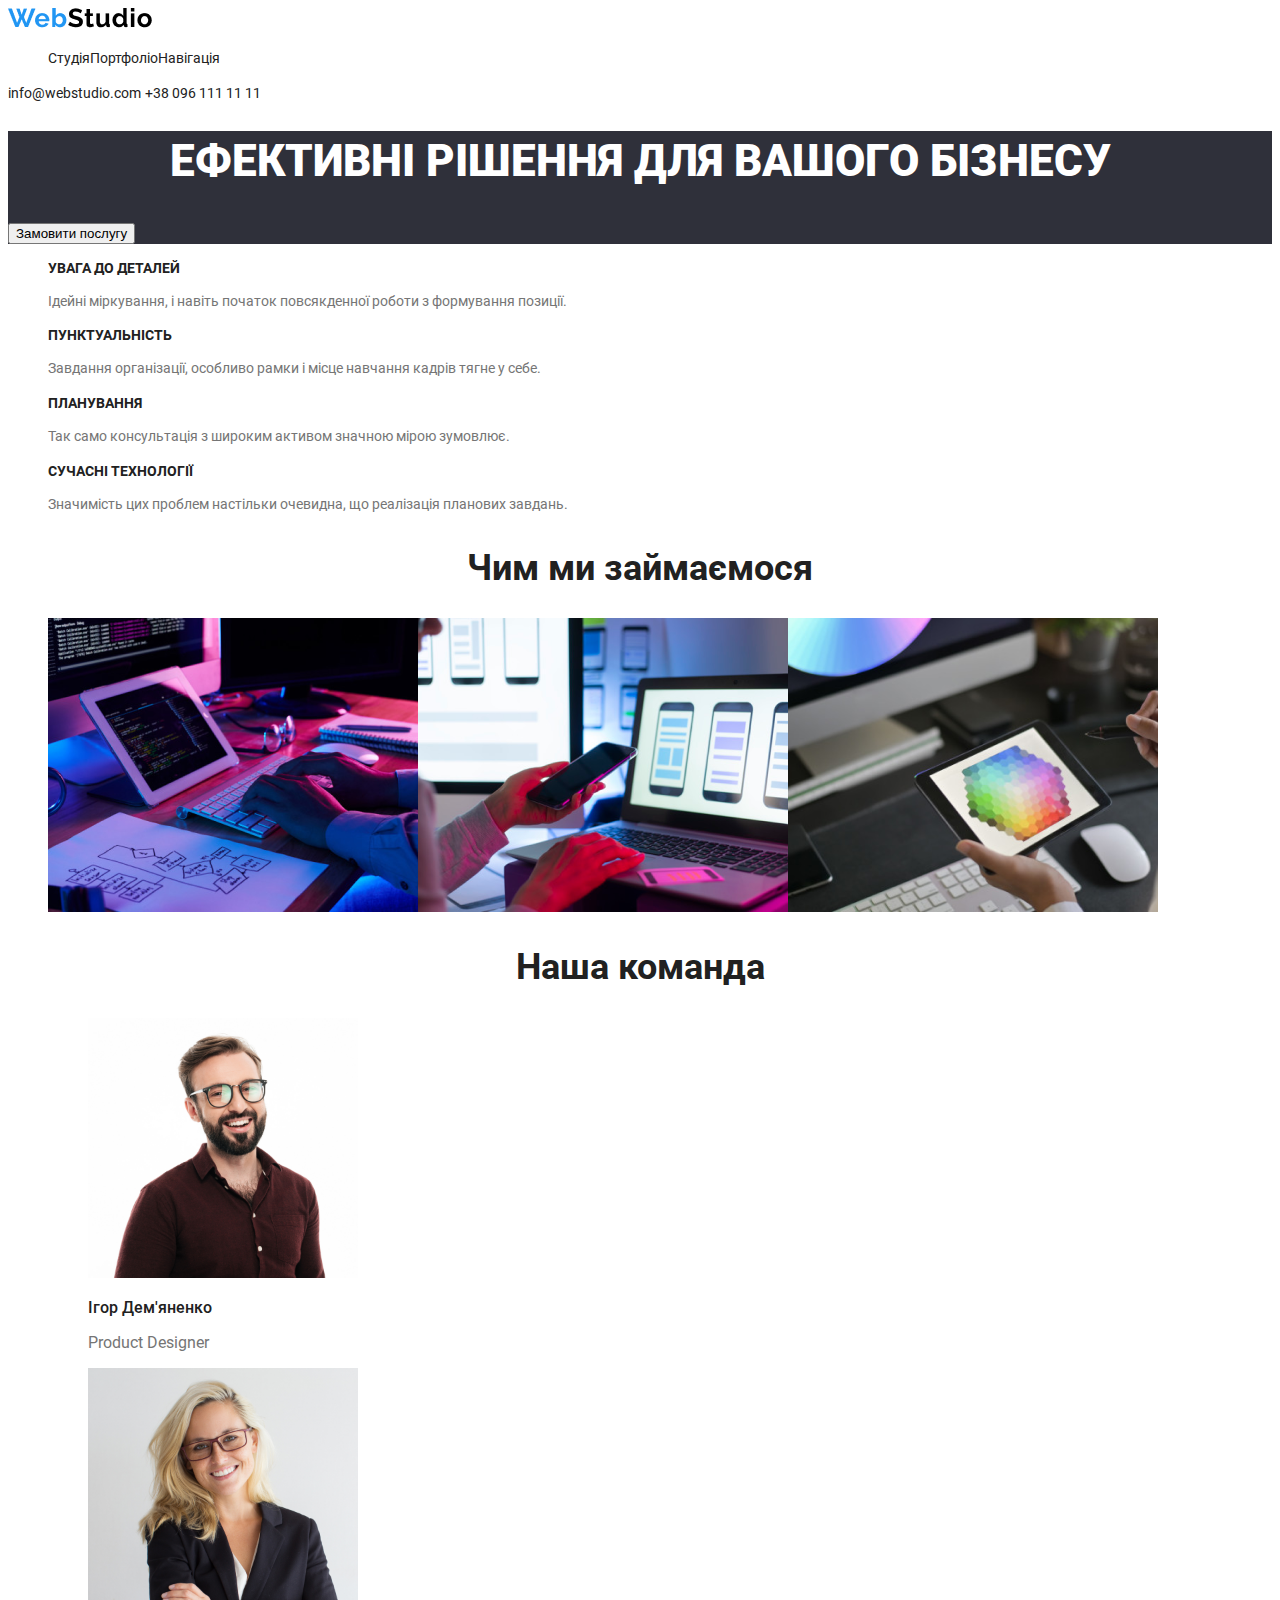
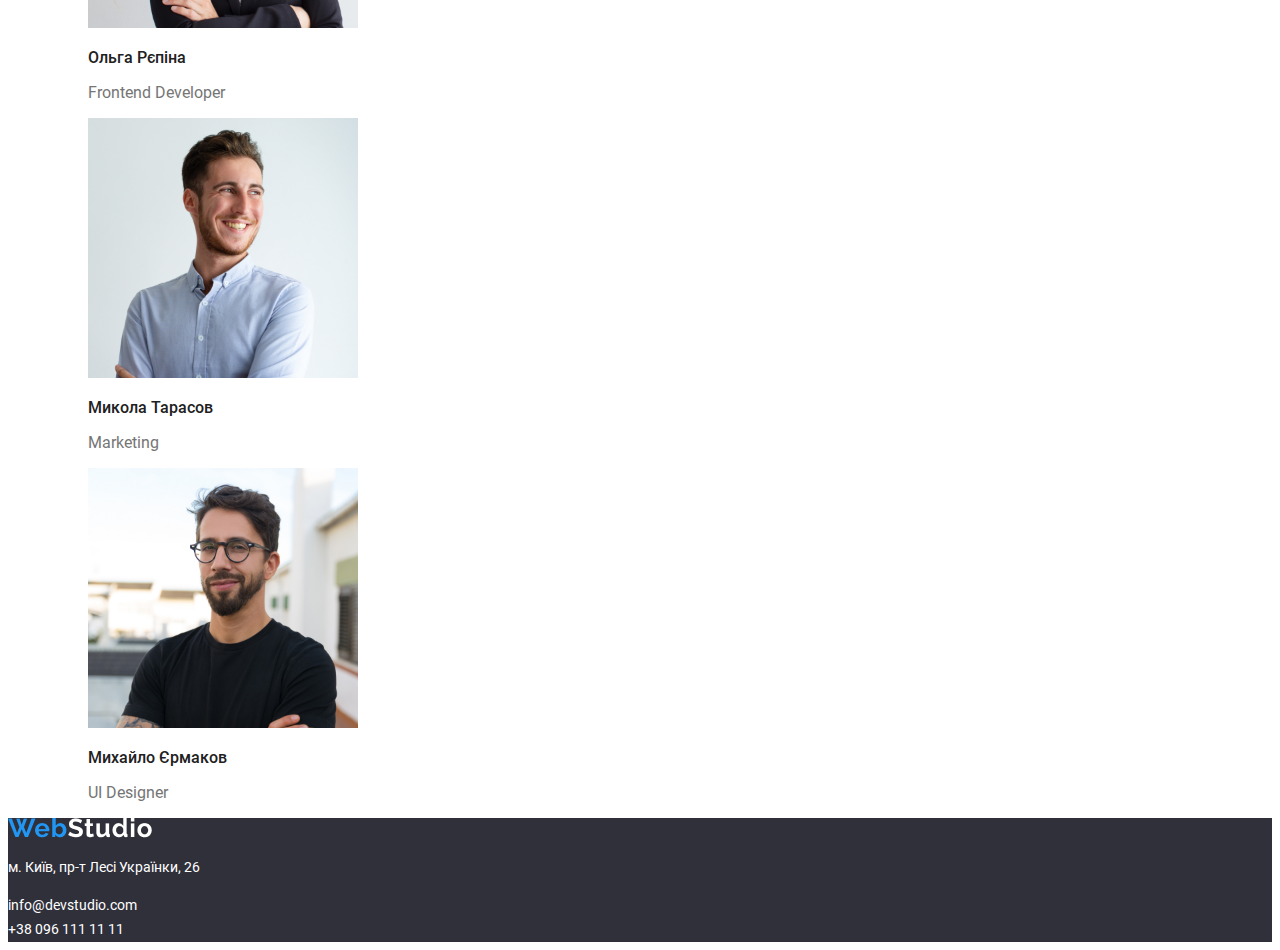
==== index.html @ 643fa37a "added normalize.css for cross-browser style support" ====
<!DOCTYPE html>
<html lang="en">
<head>
    <meta charset="UTF-8">
    <meta name="viewport" content="width=device-width, initial-scale=1.0">
    <title>Document</title>
    <link rel="stylesheet" href="https://necolas.github.io/normalize.css/8.0.1/normalize.css">
    <link rel="stylesheet" href="CSS/style.css">
</head>
<body>
    <header class="header">
        <a class="logo" href="#"><img src="img/WebStudioBlk.png" alt="WebStudio logo"></a>
        <nav class="nav">
            <ul class="nav-list">
                <li class="nav-list-item"><a class="nav-link" href="index.html">Студія</a></li>
                <li class="nav-list-item"><a class="nav-link" href="portfolio.html">Портфоліо</a></li>
                <li class="nav-list-item"><a class="nav-link" href="#">Навігація</a></li>
            </ul>
        </nav>
        <address class="address">            
            <a class="address-email" href="mailto:info@webstudio.com">info@webstudio.com</a>
            <a class="address-phone" href="tel:+380961111111">+38 096 111 11 11</a>
        </address>
    </header>
    <main class="main"> 
        <section class="main-section">
            <h1 class="main-text">Ефективні рішення для вашого бізнесу</h1>
            <button type="button" class="main-button">Замовити послугу</button>
        </section>
        <section class="features-section">
            <ul class="features-list">
                <li class="features-list-item">
                    <h3 class="features-title">Увага до деталей</h3>
                    <p class="features-subtitle">Ідейні міркування, і навіть початок повсякденної роботи з формування позиції.</p>
                </li>
                <li class="features-list-item">
                    <h3 class="features-title">Пунктуальність</h3>
                    <p class="features-subtitle">Завдання організації, особливо рамки і місце навчання кадрів тягне у себе.</p>
                </li>
                <li class="features-list-item">
                    <h3 class="features-title">Планування</h3>
                    <p class="features-subtitle">Так само консультація з широким активом значною мірою зумовлює.</p>
                </li>
                <li class="features-list-item">
                    <h3 class="features-title">Сучасні технології</h3>
                    <p class="features-subtitle">Значимість цих проблем настільки очевидна, що реалізація планових завдань.</p>
                </li>
            </ul>
        </section>
        <section class="our-works-section">
            <h2 class="our-works-title">Чим ми займаємося</h2>
            <ul class="our-works-list">
                <li class="our-works-item"><img class="our-works-img" width="370" src="img/img(1).png" alt="Design "></li>
                <li class="our-works-item"><img class="our-works-img" width="370" src="img/img(2).png" alt="Adaptability"></li>
                <li class="our-works-item"><img class="our-works-img" width="370" src="img/img(3).png" alt="Colors"></li>
            </ul>
        </section>
        <section class="team-section">
            <h2 class="team-section-title">Наша команда</h2>
            <ul class="team-list">
                <li class="team-item">
                    <figure class="team-wrap">
                        <img class="team-img" width="270" src="img/Igor.jpg" alt="Ігор Дем'яненко, Product Designer">
                        <figcaption class="team-text">
                            <h3 class="team-member-title">Ігор Дем'яненко</h3>
                            <p class="team-member-subtitle">Product Designer</p>
                        </figcaption>
                    </figure>         
                </li>
                <li class="team-item">
                    <figure class="team-wrap">
                        <img class="team-img" width="270" src="img/Olga.jpg" alt="Ольга Рєпіна, Frontend Developer">
                        <figcaption class="team-text">
                            <h3 class="team-member-title">Ольга Рєпіна</h3>
                            <p class="team-member-subtitle">Frontend Developer</p>
                        </figcaption>                    
                    </figure>
                    
                </li>
                <li class="team-item">
                    <figure class="team-wrap">
                        <img class="team-img" width="270" src="img/Mykola.jpg" alt="Микола Тарасов, Marketing">                    
                        <figcaption class="team-text">
                            <h3 class="team-member-title">Микола Тарасов</h3>
                            <p class="team-member-subtitle">Marketing</p>
                        </figcaption>
                    </figure>
                </li>
                <li class="team-item">
                    <figure class="team-wrap">
                        <img class="team-img" width="270" src="img/Mykhailo.jpg" alt="Михайло Єрмаков, UI Designer">
                        <figcaption class="team-text">
                            <h3 class="team-member-title">Михайло Єрмаков</h3>
                            <p class="team-member-subtitle">UI Designer</p>
                        </figcaption>
                    </figure>                                       
                </li>
            </ul>
        </section>
    </main>
    <footer class="footer">
        <a class="logo" href="#"><img src="img/WebStudio.png" alt="WebStudio logo"></a>
        <address class="footer-address">            
            <p class="footer-text">м. Київ, пр-т Лесі Українки, 26</p>
            <a class="footer-email" href="mailto:info@devstudio.com">info@devstudio.com</a><br>
            <a class="footer-phone" href="tel:+380961111111">+38 096 111 11 11</a>
        </address>
    </footer>
</body>
</html>
---- CSS/style.css ----
:root{
    --purple: #2F303A;
    --white: #fff;
    --another-white: #F5F4FA;
    --sky: #2196F3;
    --black: #212121;
    --grey: #757575;
}
@font-face{
    font-family: "Roboto";
    font-weight: 400;
    src: url("../fonts/Roboto-Regular.ttf");
}
@font-face{
    font-family: "Roboto";
    font-weight: 500;
    src: url("../fonts/Roboto-Medium.ttf");
}
@font-face{
    font-family: "Roboto";
    font-weight: 700;
    src: url("../fonts/Roboto-Bold.ttf");
}
@font-face{
    font-family: "Roboto";
    font-weight: 900;
    src: url("../fonts/Roboto-Black.ttf");
}

body {
    font-family: "Roboto", sans-serif;
}
.main-text{
    color: white;
    font-size: 44px;
    font-weight: 900;
    line-height: 1.4;
    text-align: center;
    text-transform: uppercase;
}
.main-section{
    background-color: var(--purple);
}
.nav-list{
    list-style: none;
    display: flex;
}
.nav-link{
    font-size: 14px;
    font-weight: 400;
    color: var(--black);
    text-decoration: none;
}
.nav-link:hover{
    color: var(--sky);
}
.address-email{
    font-size: 14px;
    font-weight: 400;
    color: var(--black);
    text-decoration: none;
    font-style: normal;
}
.address-email:hover{
    color: var(--sky);
}
.address-phone{
    font-size: 14px;
    font-weight: 400;
    color: var(--black);
    text-decoration: none;
    font-style: normal;
}
.address-phone:hover{
    color: var(--sky);
}
.features-list{
    list-style: none;
}
.features-title{
    font-size: 14px;
    font-weight: 700;
    color: var(--black);
    text-transform: uppercase;
}
.features-subtitle{
    font-size: 14px;
    font-weight: 400;
    line-height: 1.7;
    color: var(--grey);
}
.our-works-title{
    font-size: 36px;
    font-weight: 700;
    text-align: center;
    color: var(--black)
}
.our-works-list{
    list-style: none;
    display: flex;
}
.team-section-title{
    font-size: 36px;
    font-weight: 700;
    text-align: center;
    color: var(--black)
}
.team-item{
    list-style: none;
}
.team-member-title{
    font-size: 16px;
    font-weight: 500;
    color: var(--black);
}
.team-member-subtitle{
    font-size: 16px;
    font-weight: 400;
    color: var(--grey);
}
.footer{
    background-color: var(--purple);
}
.footer-address{
    font-size: 14px;
    font-weight: 400;
    font-style: normal;
    letter-spacing: 3%;
    color: var(--white);
    line-height: 1.71;
}
.footer-text{
    color: var(--white);
}
.footer-email{
    text-decoration: none;
    color: var(--white);
}
.footer-phone{
    text-decoration: none;
    color: var(--white);
}
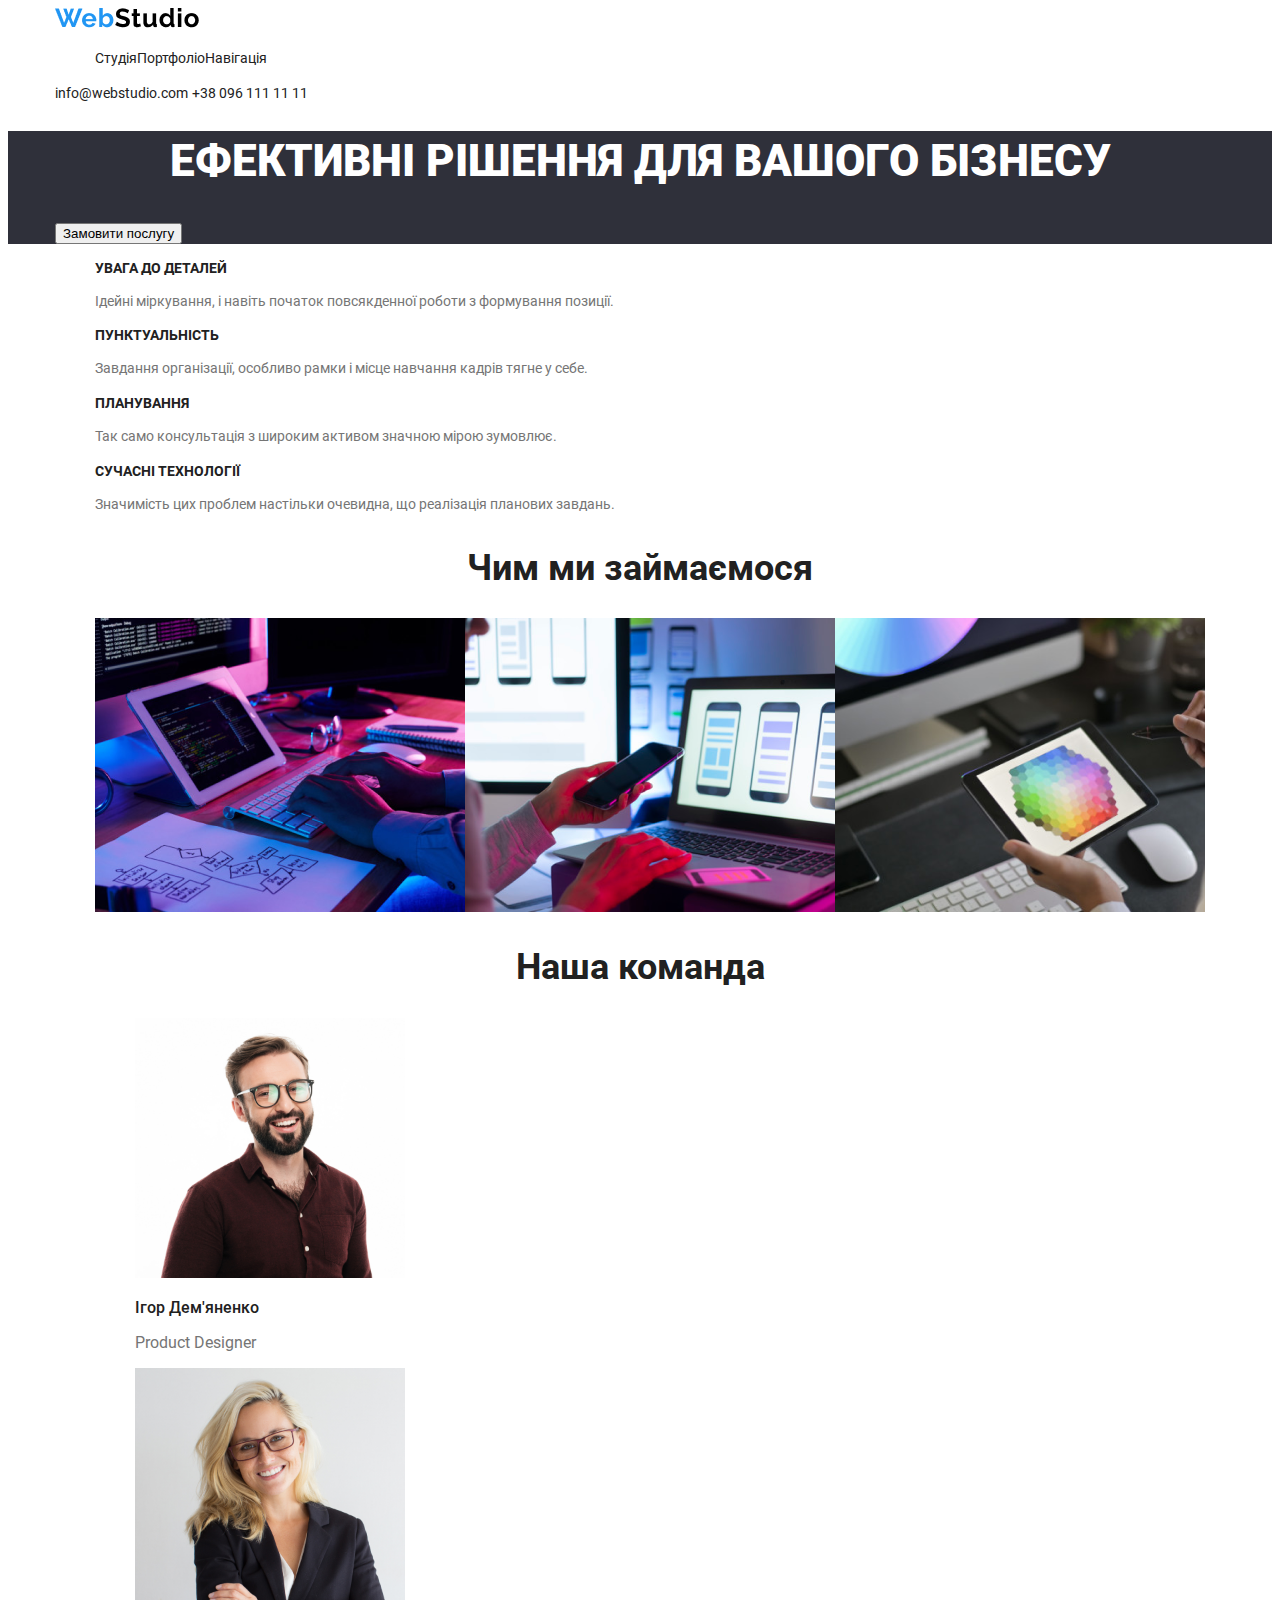
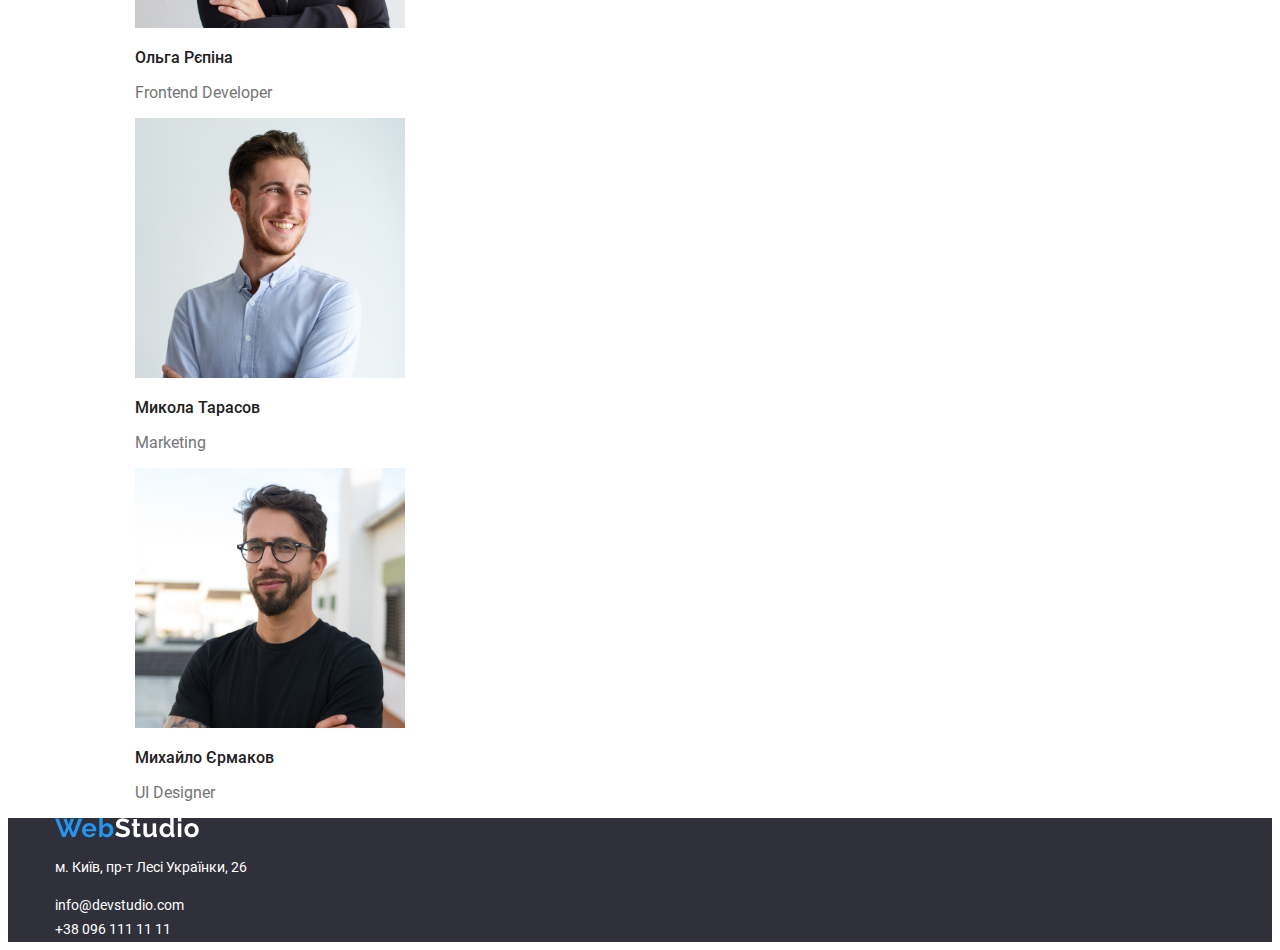
==== commit fb172ba8: "Implement container class" ====
--- a/index.html
+++ b/index.html
@@ -9,6 +9,7 @@
 </head>
 <body>
     <header class="header">
+        <div class="container">
         <a class="logo" href="#"><img src="img/WebStudioBlk.png" alt="WebStudio logo"></a>
         <nav class="nav">
             <ul class="nav-list">
@@ -21,13 +22,17 @@
             <a class="address-email" href="mailto:info@webstudio.com">info@webstudio.com</a>
             <a class="address-phone" href="tel:+380961111111">+38 096 111 11 11</a>
         </address>
+        </div>
     </header>
     <main class="main"> 
         <section class="main-section">
+            <div class="container">
             <h1 class="main-text">Ефективні рішення для вашого бізнесу</h1>
             <button type="button" class="main-button">Замовити послугу</button>
+            </div>
         </section>
         <section class="features-section">
+            <div class="container">
             <ul class="features-list">
                 <li class="features-list-item">
                     <h3 class="features-title">Увага до деталей</h3>
@@ -46,16 +51,20 @@
                     <p class="features-subtitle">Значимість цих проблем настільки очевидна, що реалізація планових завдань.</p>
                 </li>
             </ul>
+            </div>
         </section>
         <section class="our-works-section">
+            <div class="container">
             <h2 class="our-works-title">Чим ми займаємося</h2>
             <ul class="our-works-list">
                 <li class="our-works-item"><img class="our-works-img" width="370" src="img/img(1).png" alt="Design "></li>
                 <li class="our-works-item"><img class="our-works-img" width="370" src="img/img(2).png" alt="Adaptability"></li>
                 <li class="our-works-item"><img class="our-works-img" width="370" src="img/img(3).png" alt="Colors"></li>
             </ul>
+            </div>
         </section>
         <section class="team-section">
+            <div class="container">
             <h2 class="team-section-title">Наша команда</h2>
             <ul class="team-list">
                 <li class="team-item">
@@ -96,15 +105,18 @@
                     </figure>                                       
                 </li>
             </ul>
+            </div>
         </section>
     </main>
     <footer class="footer">
+        <div class="container">
         <a class="logo" href="#"><img src="img/WebStudio.png" alt="WebStudio logo"></a>
         <address class="footer-address">            
             <p class="footer-text">м. Київ, пр-т Лесі Українки, 26</p>
             <a class="footer-email" href="mailto:info@devstudio.com">info@devstudio.com</a><br>
             <a class="footer-phone" href="tel:+380961111111">+38 096 111 11 11</a>
         </address>
+        </div>
     </footer>
 </body>
 </html>--- a/CSS/style.css
+++ b/CSS/style.css
@@ -29,6 +29,11 @@
 
 body {
     font-family: "Roboto", sans-serif;
+}
+.container{
+    max-width: 1170px;
+    margin: 0 auto;
+    padding: 0 15px;
 }
 .main-text{
     color: white;
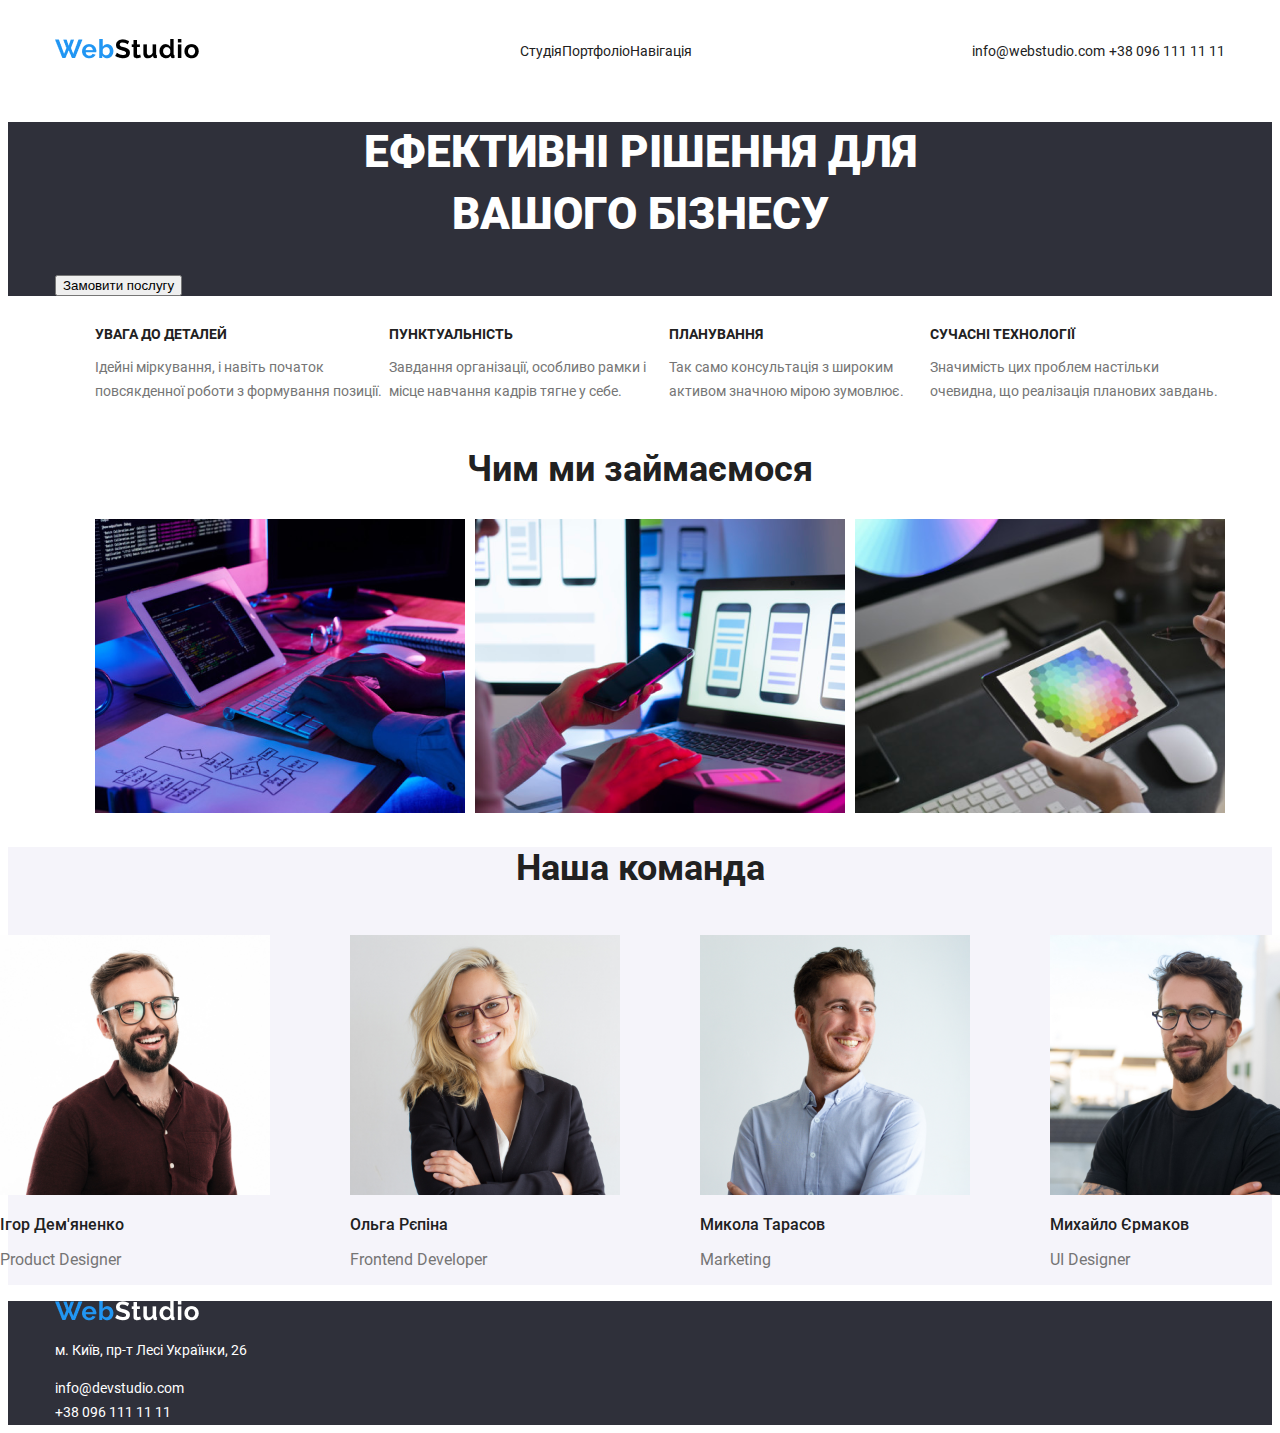
==== commit 27040181: "flexbox" ====
--- a/index.html
+++ b/index.html
@@ -9,7 +9,7 @@
 </head>
 <body>
     <header class="header">
-        <div class="container">
+        <div class="container header-wrap">
         <a class="logo" href="#"><img src="img/WebStudioBlk.png" alt="WebStudio logo"></a>
         <nav class="nav">
             <ul class="nav-list">
@@ -27,7 +27,7 @@
     <main class="main"> 
         <section class="main-section">
             <div class="container">
-            <h1 class="main-text">Ефективні рішення для вашого бізнесу</h1>
+            <h1 class="main-text">Ефективні рішення для <br> вашого бізнесу</h1>
             <button type="button" class="main-button">Замовити послугу</button>
             </div>
         </section>
--- a/CSS/style.css
+++ b/CSS/style.css
@@ -100,9 +100,8 @@
     text-align: center;
     color: var(--black)
 }
-.our-works-list{
-    list-style: none;
-    display: flex;
+.team-section{
+    background-color: var(--another-white);
 }
 .team-section-title{
     font-size: 36px;
@@ -144,4 +143,26 @@
 .footer-phone{
     text-decoration: none;
     color: var(--white);
+}
+
+/* Flexbox */
+.header-wrap{
+    display: flex;
+    align-items: center;
+    justify-content: space-between;
+}
+.header{
+    padding: 17px 0;
+}
+.features-list{
+    display: flex;
+}
+.our-works-list{
+    list-style: none;
+    display: flex;
+    justify-content: space-between;
+}
+.team-list{
+    display: flex;
+    justify-content: center;
 }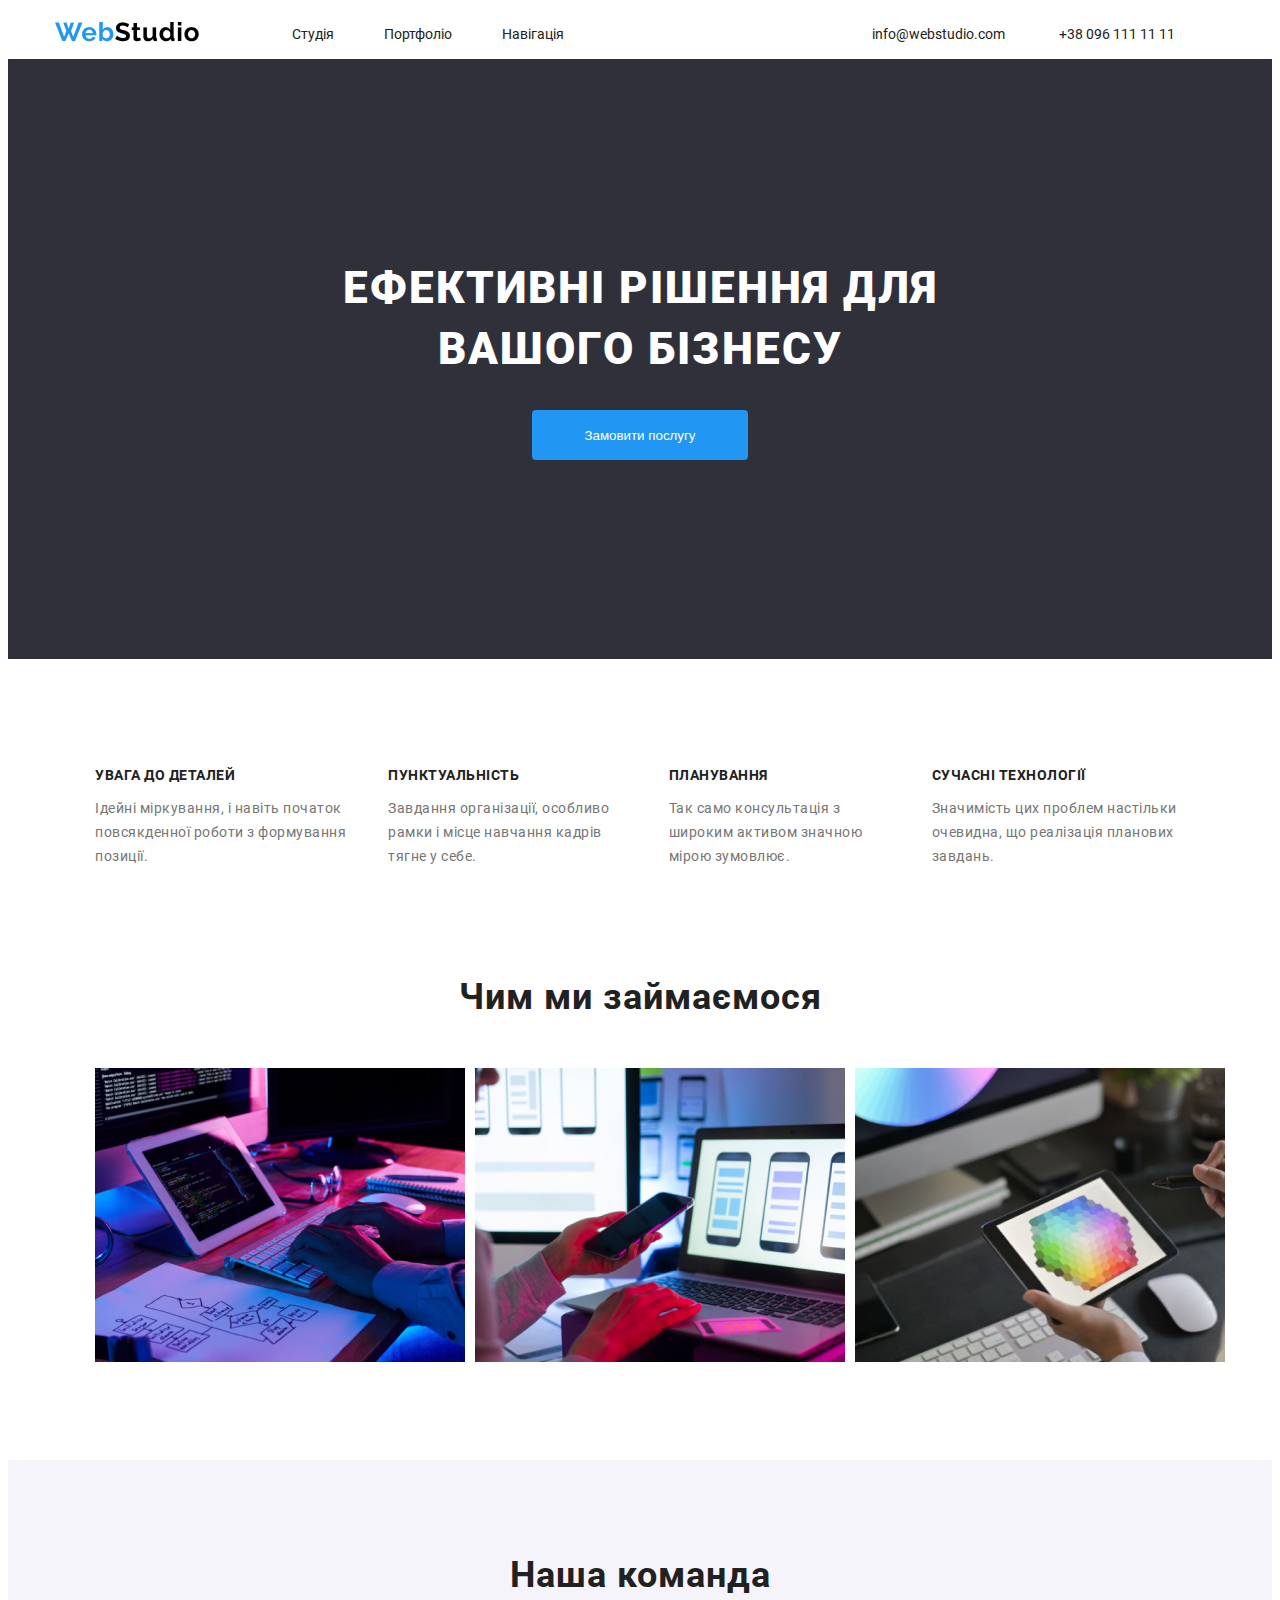
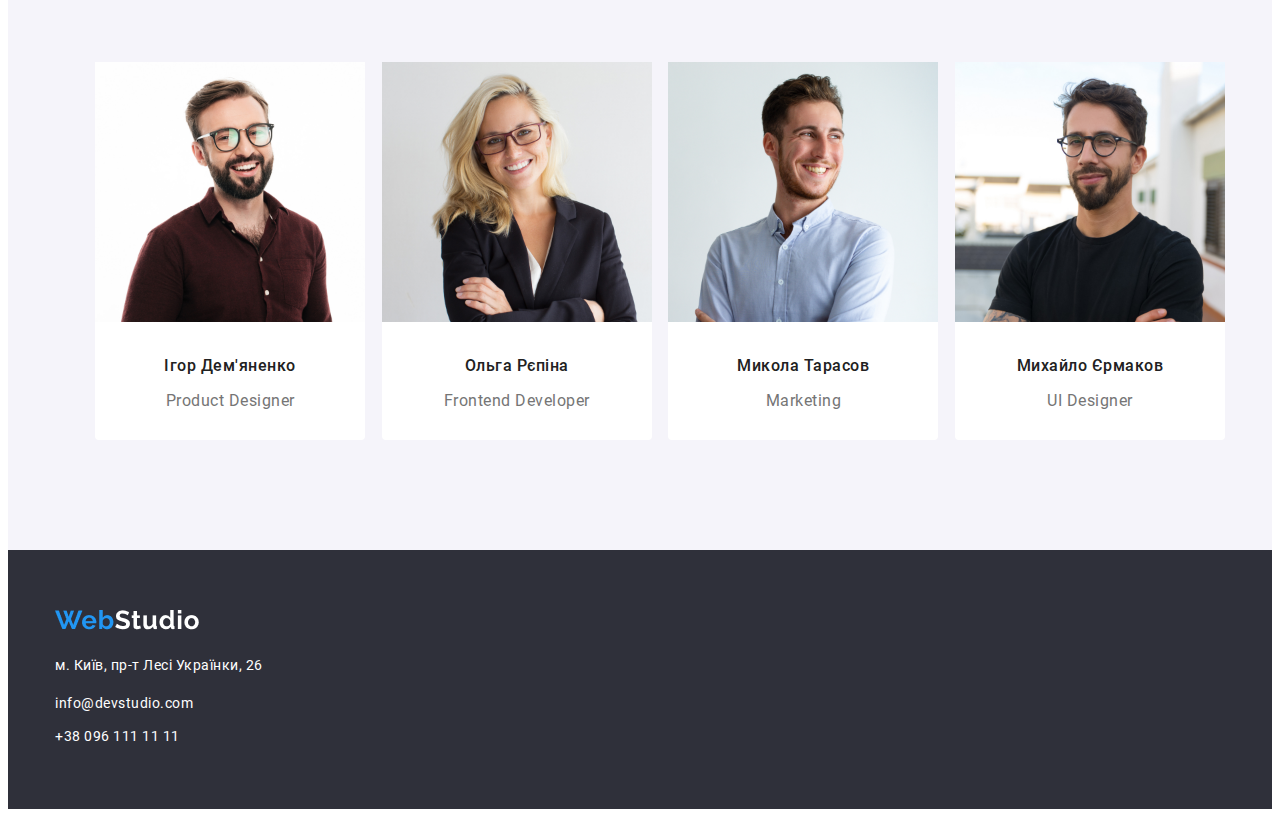
==== commit 7fdcab0c: "Finished the main page and portfolio" ====
--- a/index.html
+++ b/index.html
@@ -19,14 +19,14 @@
             </ul>
         </nav>
         <address class="address">            
-            <a class="address-email" href="mailto:info@webstudio.com">info@webstudio.com</a>
-            <a class="address-phone" href="tel:+380961111111">+38 096 111 11 11</a>
+            <a class="address-email adress-link" href="mailto:info@webstudio.com">info@webstudio.com</a>
+            <a class="address-phone adress-link" href="tel:+380961111111">+38 096 111 11 11</a>
         </address>
         </div>
     </header>
     <main class="main"> 
         <section class="main-section">
-            <div class="container">
+            <div class="container main-section-wrap">
             <h1 class="main-text">Ефективні рішення для <br> вашого бізнесу</h1>
             <button type="button" class="main-button">Замовити послугу</button>
             </div>
@@ -109,11 +109,11 @@
         </section>
     </main>
     <footer class="footer">
-        <div class="container">
-        <a class="logo" href="#"><img src="img/WebStudio.png" alt="WebStudio logo"></a>
+        <div class="container footer-wrap">
+        <a class="logo footer-logo" href="#"><img src="img/WebStudio.png" alt="WebStudio logo"></a>
         <address class="footer-address">            
             <p class="footer-text">м. Київ, пр-т Лесі Українки, 26</p>
-            <a class="footer-email" href="mailto:info@devstudio.com">info@devstudio.com</a><br>
+            <a class="footer-email" href="mailto:info@devstudio.com">info@devstudio.com</a>
             <a class="footer-phone" href="tel:+380961111111">+38 096 111 11 11</a>
         </address>
         </div>
--- a/CSS/style.css
+++ b/CSS/style.css
@@ -42,23 +42,50 @@
     line-height: 1.4;
     text-align: center;
     text-transform: uppercase;
+    margin-top: 0;
+    letter-spacing: 2px;
 }
 .main-section{
     background-color: var(--purple);
+    height: 600px;
+}
+.main-section-wrap{
+    height: 600px;
+    display: flex;
+    flex-direction: column;
+    justify-content: center;
+    align-items: center;
+}
+.main-button{
+    height: 50px;
+    width: 216px;
+    background-color: var(--sky);
+    color: white;
+    border-radius: 4px;
+    border: none;
 }
 .nav-list{
     list-style: none;
     display: flex;
+    padding-left: 93px;
+
 }
 .nav-link{
     font-size: 14px;
     font-weight: 400;
     color: var(--black);
     text-decoration: none;
+    margin-right: 50px;
 }
 .nav-link:hover{
     color: var(--sky);
 }
+.address{
+    margin-left: auto;
+}
+.adress-link{
+    margin-right: 50px;
+}
 .address-email{
     font-size: 14px;
     font-weight: 400;
@@ -79,35 +106,61 @@
 .address-phone:hover{
     color: var(--sky);
 }
+.features-section{
+    margin-top: 94px;
+    margin-bottom: 94px;
+}
 .features-list{
     list-style: none;
+    margin: 0px;
+}
+.features-list-item{
+    margin-right: 30px;
 }
 .features-title{
     font-size: 14px;
     font-weight: 700;
     color: var(--black);
     text-transform: uppercase;
+    letter-spacing: 0.5px;
 }
 .features-subtitle{
     font-size: 14px;
     font-weight: 400;
     line-height: 1.7;
     color: var(--grey);
+    letter-spacing: 0.5px;
 }
 .our-works-title{
+    margin: 0px;
     font-size: 36px;
     font-weight: 700;
     text-align: center;
-    color: var(--black)
+    color: var(--black);
+    letter-spacing: 1px;
 }
 .team-section{
     background-color: var(--another-white);
 }
+.team-wrap{
+    background-color: var(--white);
+    border-bottom-left-radius: 4px; 
+  border-bottom-right-radius: 4px; 
+}
+.team-text{
+    text-align: center;
+    margin-top: 0;
+    padding-bottom: 0px;
+}
 .team-section-title{
     font-size: 36px;
     font-weight: 700;
     text-align: center;
-    color: var(--black)
+    color: var(--black);
+    padding-top: 94px;
+    padding-bottom: 50px;
+    margin-bottom: 0;
+    letter-spacing: 1px;
 }
 .team-item{
     list-style: none;
@@ -116,11 +169,13 @@
     font-size: 16px;
     font-weight: 500;
     color: var(--black);
+    letter-spacing: 0.5px;
 }
 .team-member-subtitle{
     font-size: 16px;
     font-weight: 400;
     color: var(--grey);
+    letter-spacing: 0.5px;
 }
 .footer{
     background-color: var(--purple);
@@ -129,40 +184,72 @@
     font-size: 14px;
     font-weight: 400;
     font-style: normal;
-    letter-spacing: 3%;
+    letter-spacing: 0.5px;
     color: var(--white);
     line-height: 1.71;
 }
 .footer-text{
-    color: var(--white);
+    margin-top: 20px;
+    color: var(--white);
+    letter-spacing: 0.5px;
+}
+.footer-wrap{
+    padding-top: 60px;
 }
 .footer-email{
     text-decoration: none;
     color: var(--white);
+    letter-spacing: 0.5px;
 }
 .footer-phone{
     text-decoration: none;
     color: var(--white);
+    letter-spacing: 0.5px;
 }
 
 /* Flexbox */
 .header-wrap{
     display: flex;
     align-items: center;
+}
+.header{
+    padding: 17 px 0;
+}
+.features-list{
+    display: flex;
+}
+.our-works-list{
+    list-style: none;
+    display: flex;
     justify-content: space-between;
-}
-.header{
-    padding: 17px 0;
-}
-.features-list{
-    display: flex;
-}
-.our-works-list{
-    list-style: none;
+    margin-top: 50px;
+    margin-bottom: 94px;
+}
+.team-list{
     display: flex;
     justify-content: space-between;
-}
-.team-list{
-    display: flex;
-    justify-content: center;
+    margin-bottom: 0;
+    padding-bottom: 94px;
+}
+figure{
+    margin: 0;
+}
+.team-member-title{
+ margin-top: 30px;
+}
+.team-member-subtitle{
+ padding-bottom: 30px;
+}
+.footer-wrap{
+    padding-top: 60px;
+}
+.footer-address{
+    display: flex;
+    flex-direction: column;
+}
+.footer-email{
+    padding-bottom: 9px;
+}
+.footer-phone{
+    margin-bottom: 60px;
 }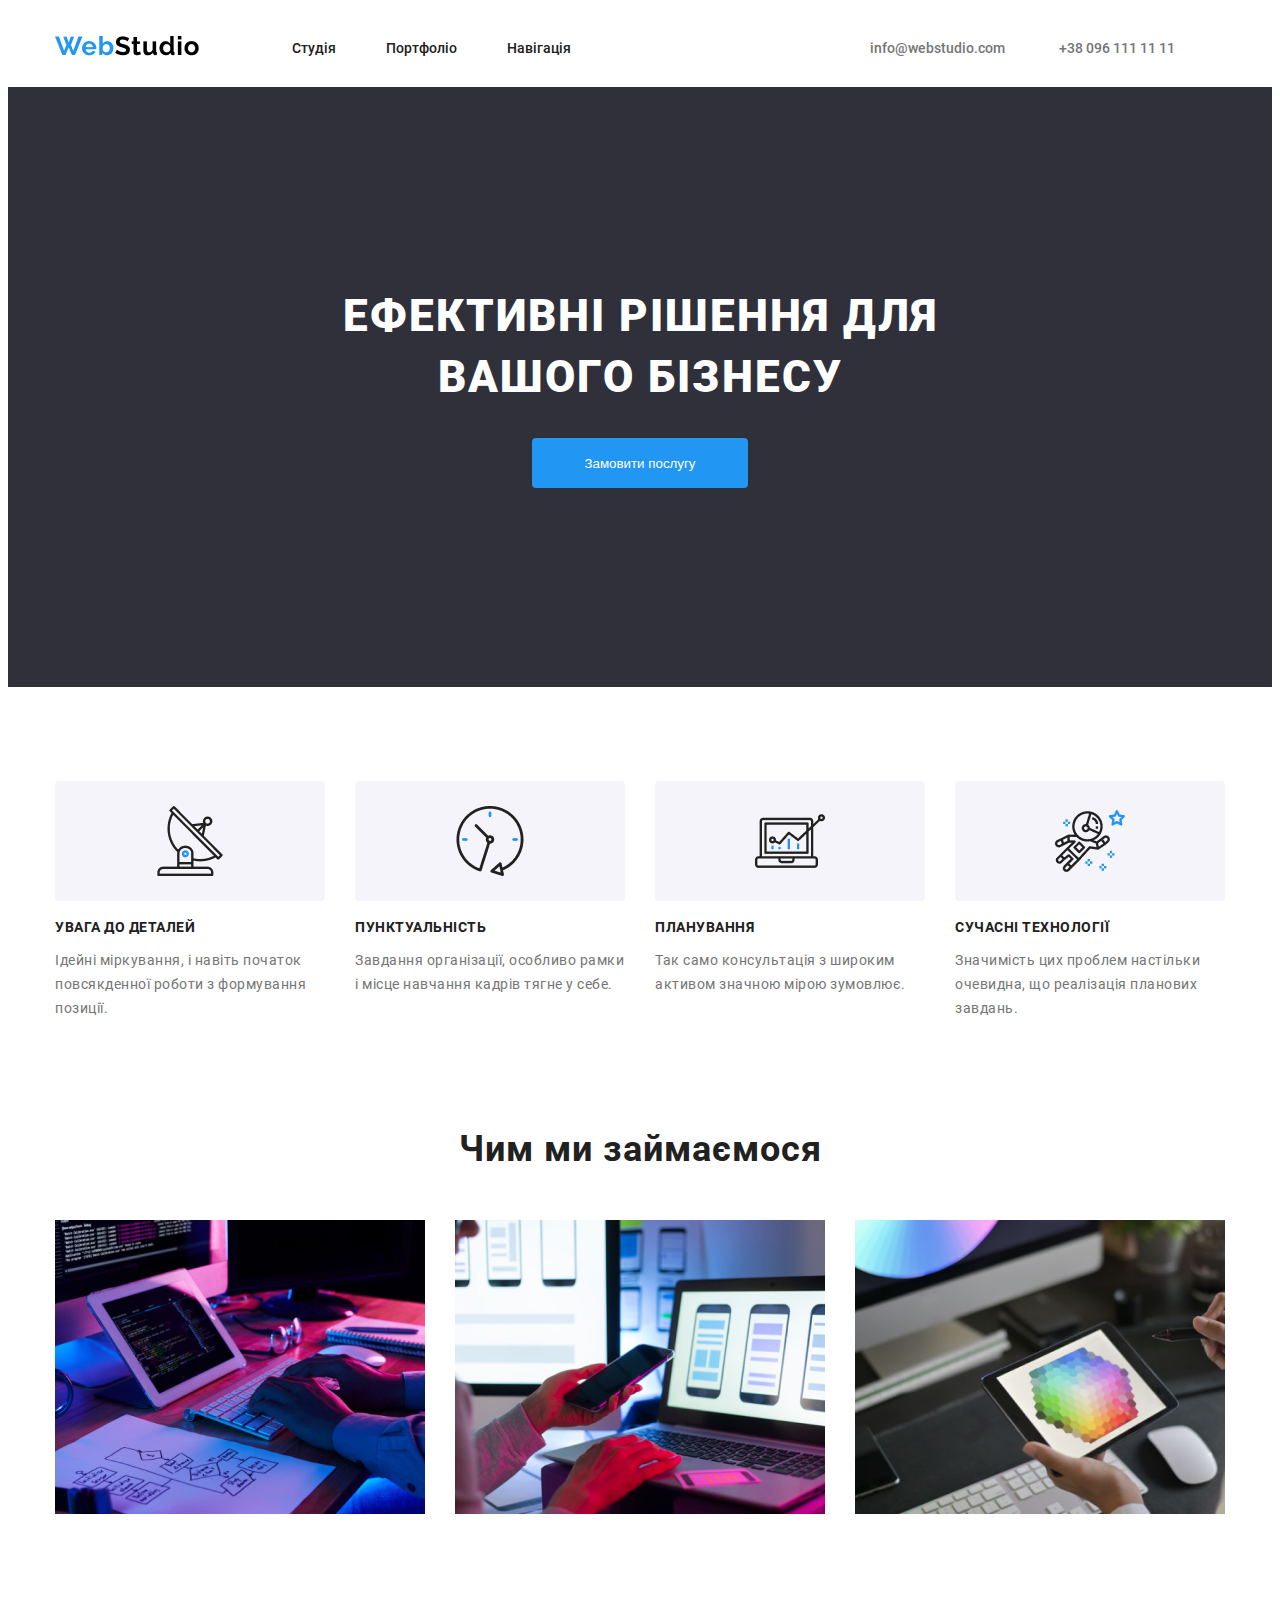
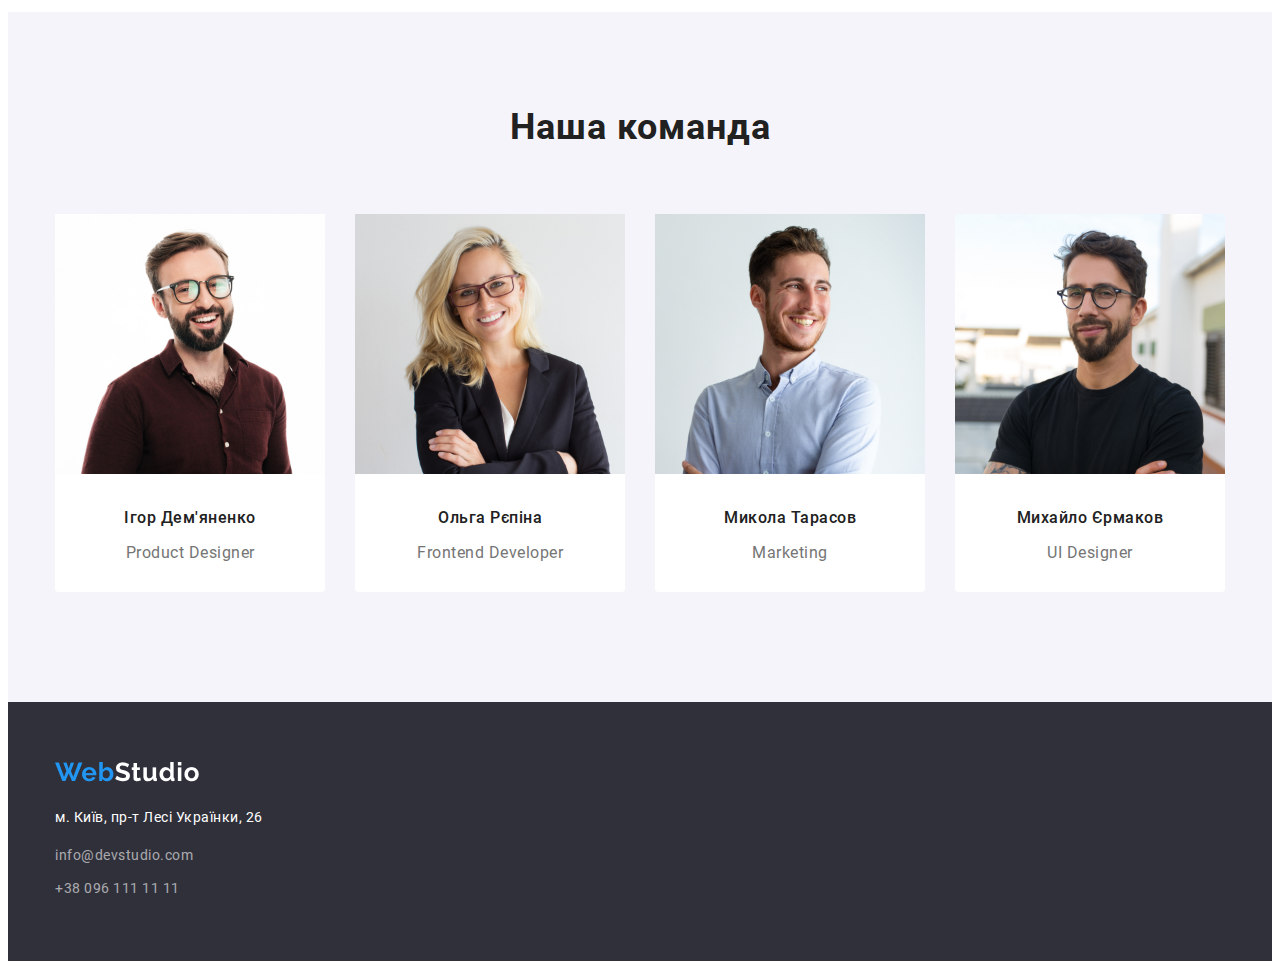
==== commit c5a33b36: "added pseudo-elements" ====
--- a/index.html
+++ b/index.html
@@ -34,19 +34,19 @@
         <section class="features-section">
             <div class="container">
             <ul class="features-list">
-                <li class="features-list-item">
+                <li class="features-list-item features-list-item1">
                     <h3 class="features-title">Увага до деталей</h3>
                     <p class="features-subtitle">Ідейні міркування, і навіть початок повсякденної роботи з формування позиції.</p>
                 </li>
-                <li class="features-list-item">
+                <li class="features-list-item features-list-item2">
                     <h3 class="features-title">Пунктуальність</h3>
                     <p class="features-subtitle">Завдання організації, особливо рамки і місце навчання кадрів тягне у себе.</p>
                 </li>
-                <li class="features-list-item">
+                <li class="features-list-item features-list-item3">
                     <h3 class="features-title">Планування</h3>
                     <p class="features-subtitle">Так само консультація з широким активом значною мірою зумовлює.</p>
                 </li>
-                <li class="features-list-item">
+                <li class="features-list-item features-list-item4">
                     <h3 class="features-title">Сучасні технології</h3>
                     <p class="features-subtitle">Значимість цих проблем настільки очевидна, що реалізація планових завдань.</p>
                 </li>
--- a/CSS/style.css
+++ b/CSS/style.css
@@ -1,6 +1,7 @@
 :root{
     --purple: #2F303A;
     --white: #fff;
+    --white60: #FFFFFF99;
     --another-white: #F5F4FA;
     --sky: #2196F3;
     --black: #212121;
@@ -68,11 +69,10 @@
     list-style: none;
     display: flex;
     padding-left: 93px;
-
 }
 .nav-link{
     font-size: 14px;
-    font-weight: 400;
+    font-weight: 500;
     color: var(--black);
     text-decoration: none;
     margin-right: 50px;
@@ -85,11 +85,12 @@
 }
 .adress-link{
     margin-right: 50px;
+    font-weight: 500;
 }
 .address-email{
     font-size: 14px;
-    font-weight: 400;
-    color: var(--black);
+    font-weight: 500;
+    color: var(--grey);
     text-decoration: none;
     font-style: normal;
 }
@@ -98,8 +99,8 @@
 }
 .address-phone{
     font-size: 14px;
-    font-weight: 400;
-    color: var(--black);
+    font-weight: 500;
+    color: var(--grey);
     text-decoration: none;
     font-style: normal;
 }
@@ -112,7 +113,9 @@
 }
 .features-list{
     list-style: none;
-    margin: 0px;
+    margin: 0;
+    padding: 0;
+
 }
 .features-list-item{
     margin-right: 30px;
@@ -198,13 +201,19 @@
 }
 .footer-email{
     text-decoration: none;
-    color: var(--white);
-    letter-spacing: 0.5px;
+    color: var(--white60);
+    letter-spacing: 0.5px;
+}
+.footer-email:hover{
+    color: var(--sky);
 }
 .footer-phone{
     text-decoration: none;
-    color: var(--white);
-    letter-spacing: 0.5px;
+    color: var(--white60);
+    letter-spacing: 0.5px;
+}
+.footer-phone:hover{
+    color: var(--sky);
 }
 
 /* Flexbox */
@@ -213,12 +222,13 @@
     align-items: center;
 }
 .header{
-    padding: 17 px 0;
+    padding: 14px 0;
 }
 .features-list{
     display: flex;
 }
 .our-works-list{
+    padding: 0;
     list-style: none;
     display: flex;
     justify-content: space-between;
@@ -226,6 +236,7 @@
     margin-bottom: 94px;
 }
 .team-list{
+    padding: 0;
     display: flex;
     justify-content: space-between;
     margin-bottom: 0;
@@ -252,4 +263,33 @@
 }
 .footer-phone{
     margin-bottom: 60px;
+}
+/* Pseudo elements */
+.features-list-item1::before{
+    content: "";
+    display: inline-block;
+    width: 270px;
+    height: 120px;
+    background-image: url(/img/Group\ 1.png);
+}
+.features-list-item2::before{
+    content: "";
+    display: inline-block;
+    width: 270px;
+    height: 120px;
+    background-image: url(/img/Group\ 2.png);
+}
+.features-list-item3::before{
+    content: "";
+    display: inline-block;
+    width: 270px;
+    height: 120px;
+    background-image: url(/img/Group\ 3.png);
+}
+.features-list-item4::before{
+    content: "";
+    display: inline-block;
+    width: 270px;
+    height: 120px;
+    background-image: url(/img/Group\ 4.png);
 }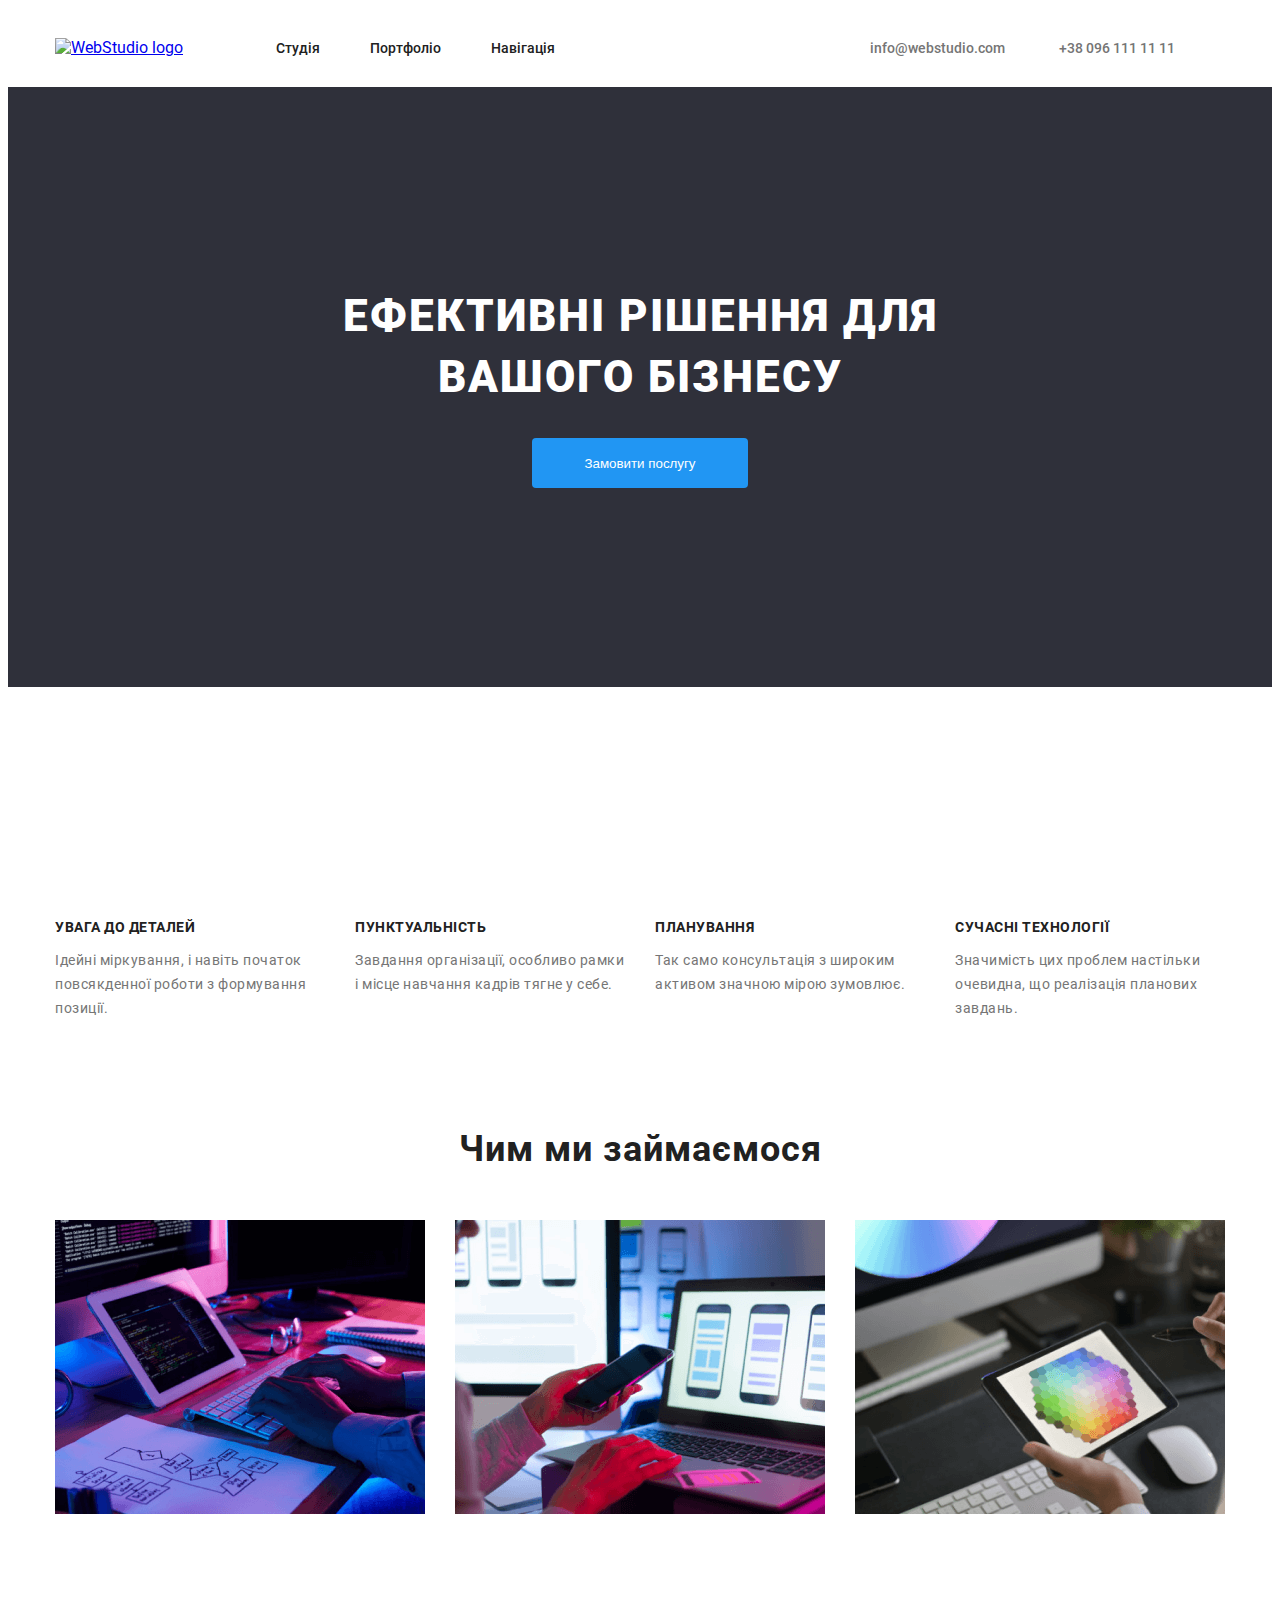
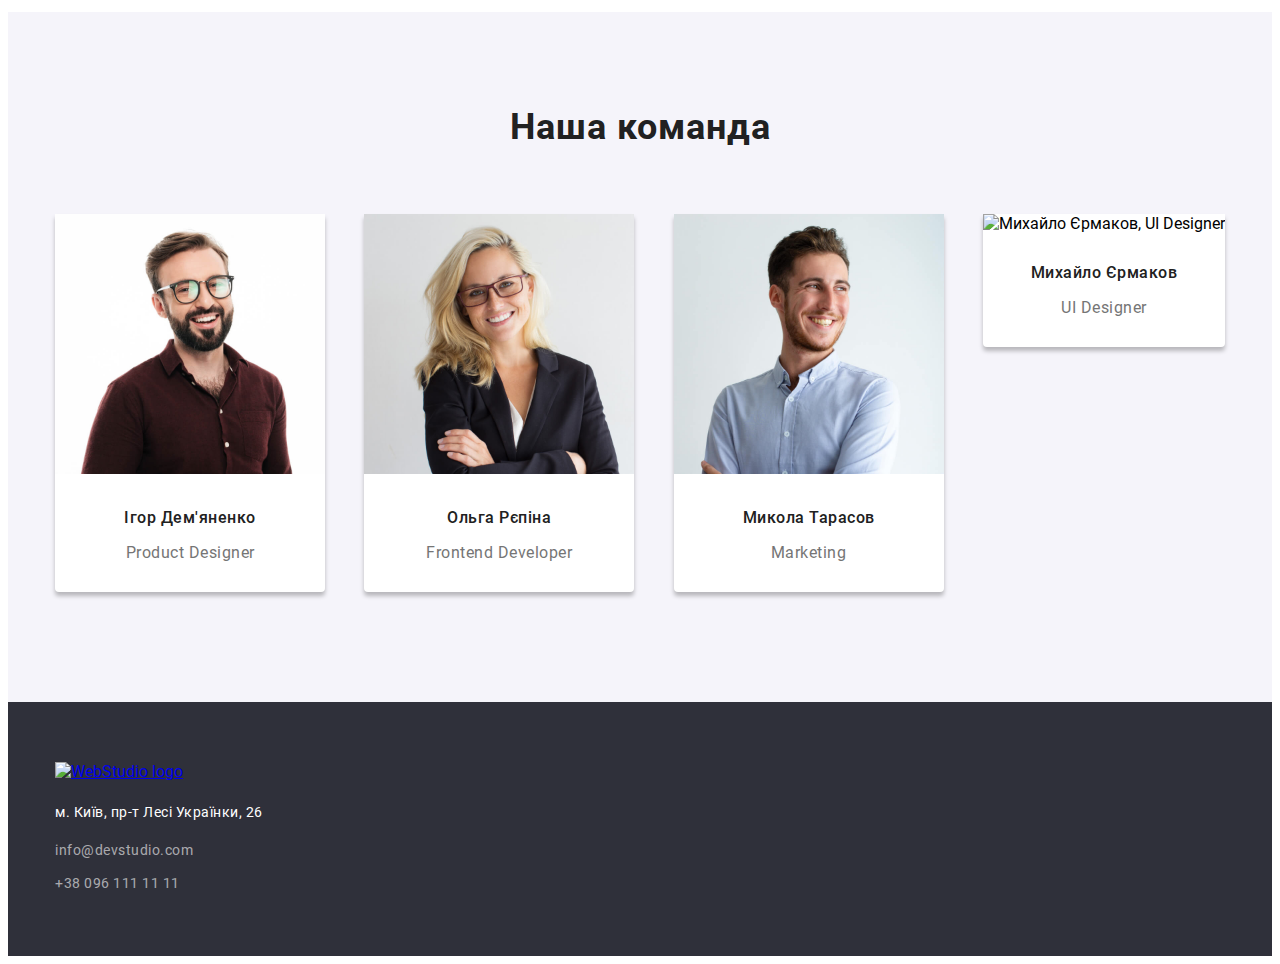
==== commit d3b7db29: "added shadows to some elements on the site and optimized all images" ====
--- a/index.html
+++ b/index.html
@@ -10,7 +10,7 @@
 <body>
     <header class="header">
         <div class="container header-wrap">
-        <a class="logo" href="#"><img src="img/WebStudioBlk.png" alt="WebStudio logo"></a>
+        <a class="logo" href="#"><img src="img/webstudioblk.png" alt="WebStudio logo"></a>
         <nav class="nav">
             <ul class="nav-list">
                 <li class="nav-list-item"><a class="nav-link" href="index.html">Студія</a></li>
@@ -97,7 +97,7 @@
                 </li>
                 <li class="team-item">
                     <figure class="team-wrap">
-                        <img class="team-img" width="270" src="img/Mykhailo.jpg" alt="Михайло Єрмаков, UI Designer">
+                        <img class="team-img" width="270" src="img/mykhailo.jpg" alt="Михайло Єрмаков, UI Designer">
                         <figcaption class="team-text">
                             <h3 class="team-member-title">Михайло Єрмаков</h3>
                             <p class="team-member-subtitle">UI Designer</p>
@@ -110,7 +110,7 @@
     </main>
     <footer class="footer">
         <div class="container footer-wrap">
-        <a class="logo footer-logo" href="#"><img src="img/WebStudio.png" alt="WebStudio logo"></a>
+        <a class="logo footer-logo" href="#"><img src="img/webstudio.png" alt="WebStudio logo"></a>
         <address class="footer-address">            
             <p class="footer-text">м. Київ, пр-т Лесі Українки, 26</p>
             <a class="footer-email" href="mailto:info@devstudio.com">info@devstudio.com</a>
--- a/CSS/style.css
+++ b/CSS/style.css
@@ -149,6 +149,7 @@
     background-color: var(--white);
     border-bottom-left-radius: 4px; 
   border-bottom-right-radius: 4px; 
+  box-shadow: 0px 4px 4px 0px rgba(0, 0, 0, 0.25);
 }
 .team-text{
     text-align: center;
@@ -167,6 +168,7 @@
 }
 .team-item{
     list-style: none;
+    
 }
 .team-member-title{
     font-size: 16px;
@@ -270,26 +272,26 @@
     display: inline-block;
     width: 270px;
     height: 120px;
-    background-image: url(/img/Group\ 1.png);
+    background-image: url(../img/group1.png);
 }
 .features-list-item2::before{
     content: "";
     display: inline-block;
     width: 270px;
     height: 120px;
-    background-image: url(/img/Group\ 2.png);
+    background-image: url(../img/group2.png);
 }
 .features-list-item3::before{
     content: "";
     display: inline-block;
     width: 270px;
     height: 120px;
-    background-image: url(/img/Group\ 3.png);
+    background-image: url(../img/group3.png);
 }
 .features-list-item4::before{
     content: "";
     display: inline-block;
     width: 270px;
     height: 120px;
-    background-image: url(/img/Group\ 4.png);
+    background-image: url(../img/group4.png);
 }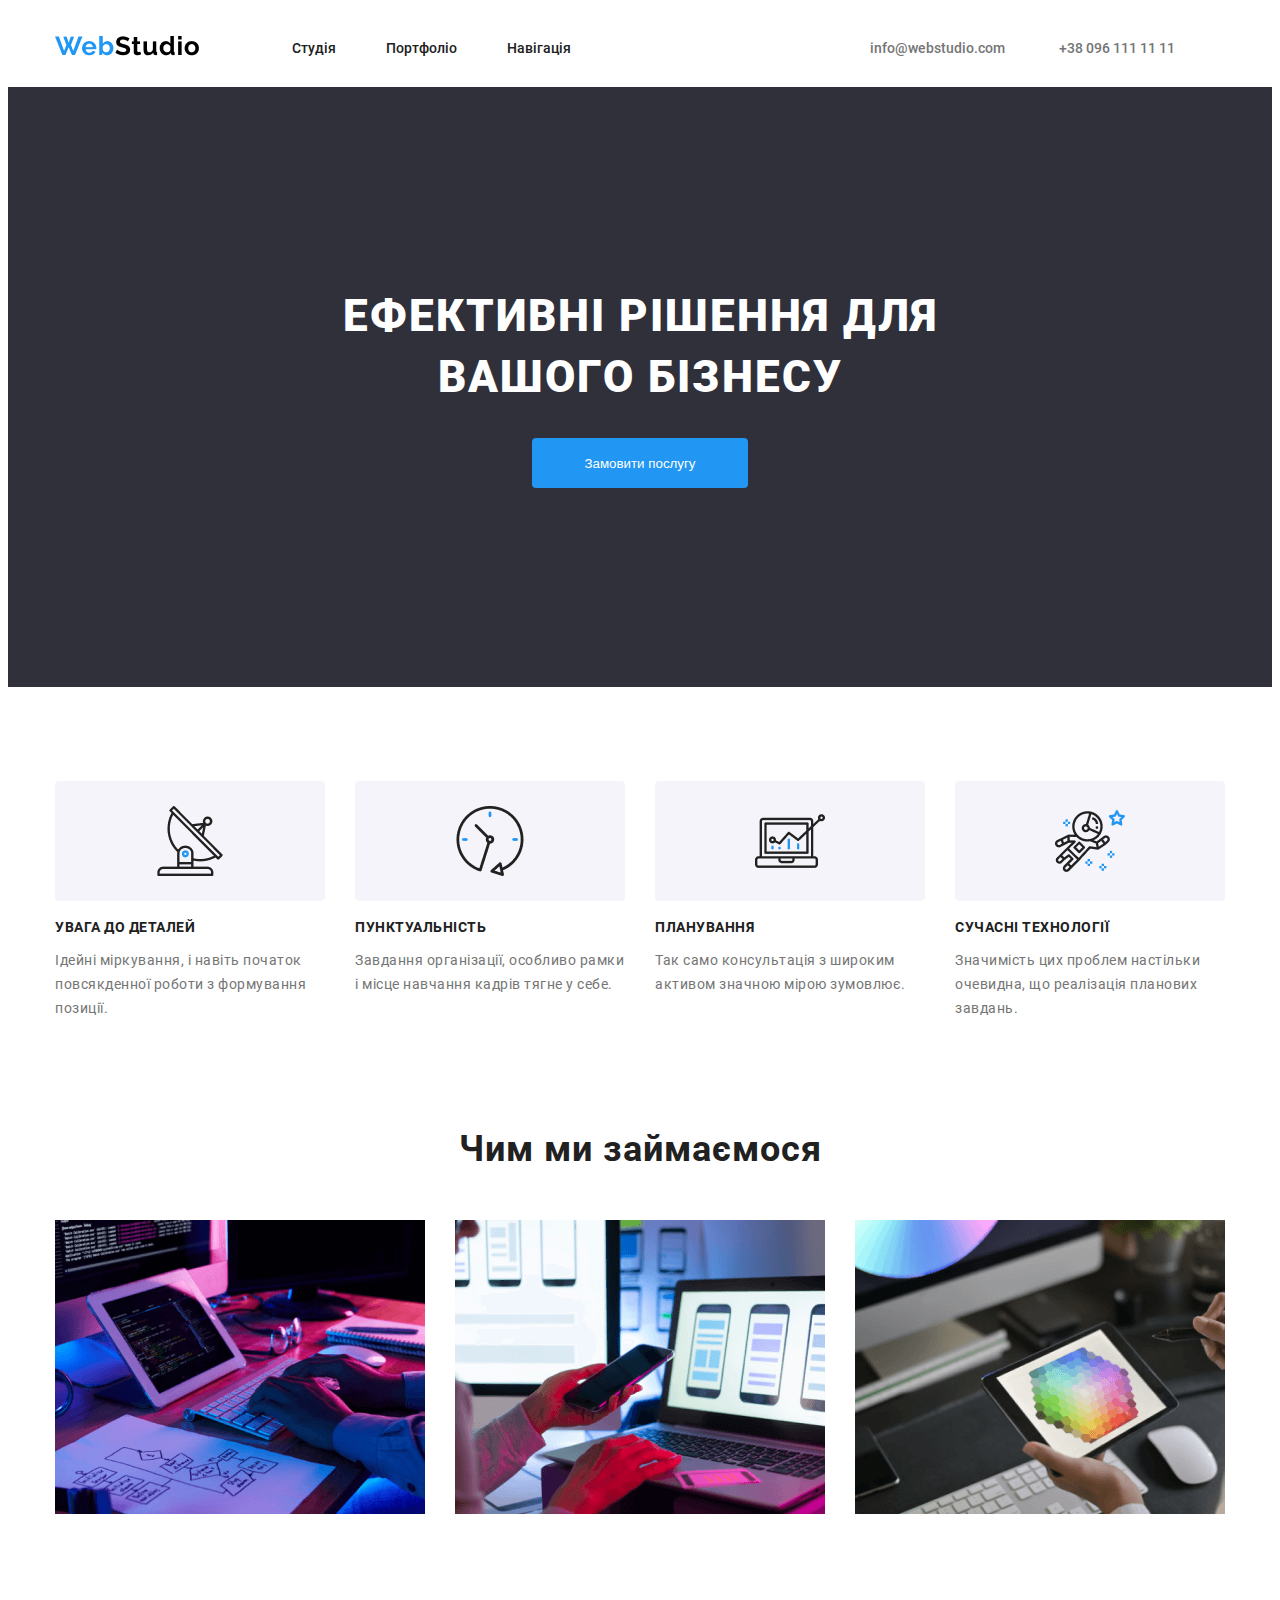
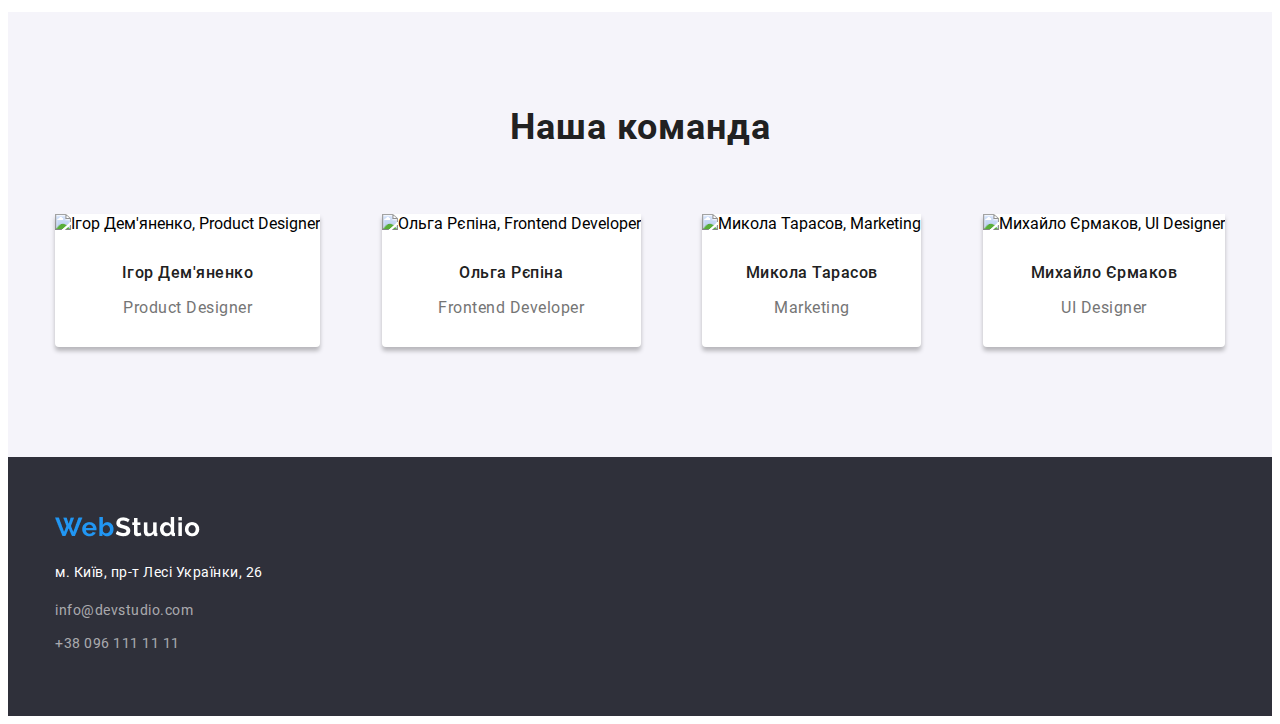
==== commit aead044d: "Fixed" ====
--- a/index.html
+++ b/index.html
@@ -10,7 +10,7 @@
 <body>
     <header class="header">
         <div class="container header-wrap">
-        <a class="logo" href="#"><img src="img/webstudioblk.png" alt="WebStudio logo"></a>
+        <a class="logo" href="#"><img src="img/webstudio.top.png" alt="WebStudio logo"></a>
         <nav class="nav">
             <ul class="nav-list">
                 <li class="nav-list-item"><a class="nav-link" href="index.html">Студія</a></li>
@@ -69,7 +69,7 @@
             <ul class="team-list">
                 <li class="team-item">
                     <figure class="team-wrap">
-                        <img class="team-img" width="270" src="img/Igor.jpg" alt="Ігор Дем'яненко, Product Designer">
+                        <img class="team-img" width="270" src="img/igor.jpg" alt="Ігор Дем'яненко, Product Designer">
                         <figcaption class="team-text">
                             <h3 class="team-member-title">Ігор Дем'яненко</h3>
                             <p class="team-member-subtitle">Product Designer</p>
@@ -78,7 +78,7 @@
                 </li>
                 <li class="team-item">
                     <figure class="team-wrap">
-                        <img class="team-img" width="270" src="img/Olga.jpg" alt="Ольга Рєпіна, Frontend Developer">
+                        <img class="team-img" width="270" src="img/olga.jpg" alt="Ольга Рєпіна, Frontend Developer">
                         <figcaption class="team-text">
                             <h3 class="team-member-title">Ольга Рєпіна</h3>
                             <p class="team-member-subtitle">Frontend Developer</p>
@@ -88,7 +88,7 @@
                 </li>
                 <li class="team-item">
                     <figure class="team-wrap">
-                        <img class="team-img" width="270" src="img/Mykola.jpg" alt="Микола Тарасов, Marketing">                    
+                        <img class="team-img" width="270" src="img/mykola.jpg" alt="Микола Тарасов, Marketing">                    
                         <figcaption class="team-text">
                             <h3 class="team-member-title">Микола Тарасов</h3>
                             <p class="team-member-subtitle">Marketing</p>
@@ -110,7 +110,7 @@
     </main>
     <footer class="footer">
         <div class="container footer-wrap">
-        <a class="logo footer-logo" href="#"><img src="img/webstudio.png" alt="WebStudio logo"></a>
+        <a class="logo footer-logo" href="#"><img src="img/webstudio.bottom.png" alt="WebStudio logo"></a>
         <address class="footer-address">            
             <p class="footer-text">м. Київ, пр-т Лесі Українки, 26</p>
             <a class="footer-email" href="mailto:info@devstudio.com">info@devstudio.com</a>
--- a/CSS/style.css
+++ b/CSS/style.css
@@ -272,26 +272,26 @@
     display: inline-block;
     width: 270px;
     height: 120px;
-    background-image: url(../img/group1.png);
+    background-image: url(../img/group11.png);
 }
 .features-list-item2::before{
     content: "";
     display: inline-block;
     width: 270px;
     height: 120px;
-    background-image: url(../img/group2.png);
+    background-image: url(../img/group21.png);
 }
 .features-list-item3::before{
     content: "";
     display: inline-block;
     width: 270px;
     height: 120px;
-    background-image: url(../img/group3.png);
+    background-image: url(../img/group31.png);
 }
 .features-list-item4::before{
     content: "";
     display: inline-block;
     width: 270px;
     height: 120px;
-    background-image: url(../img/group4.png);
+    background-image: url(../img/group41.png);
 }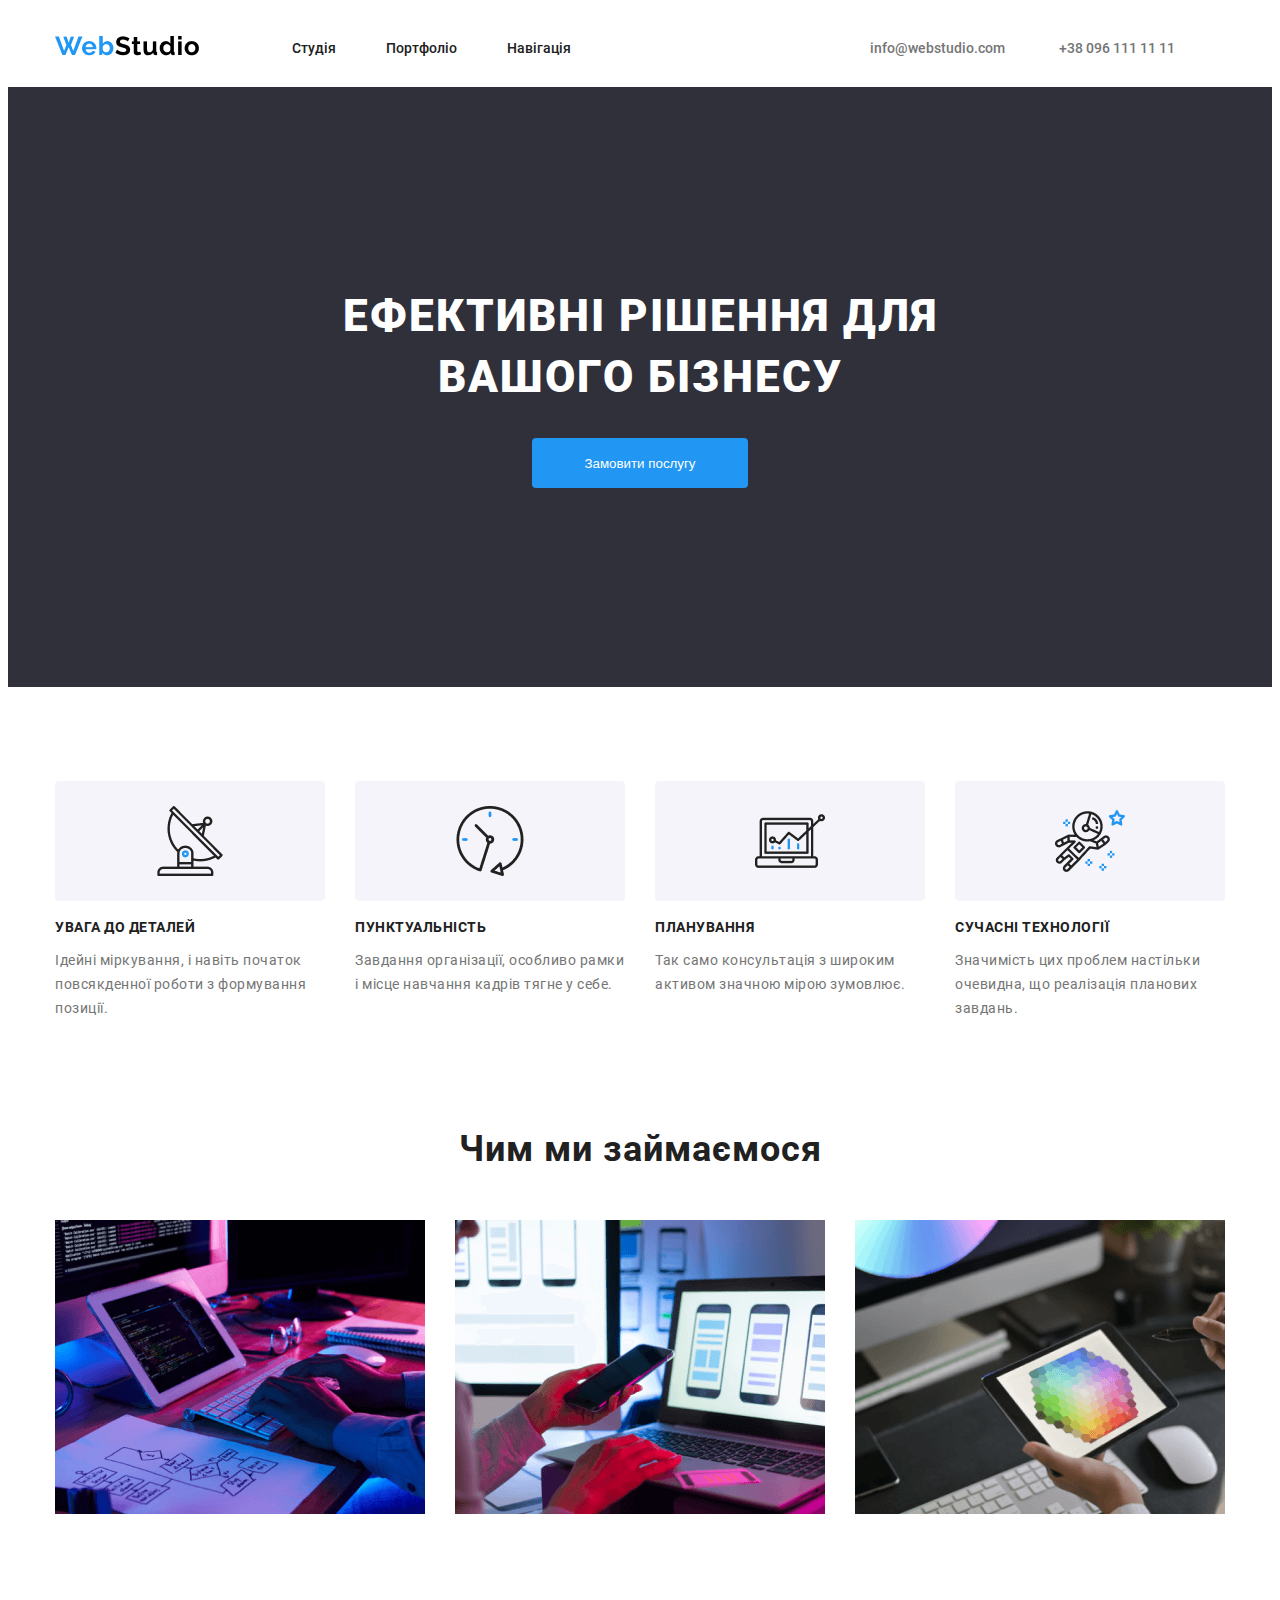
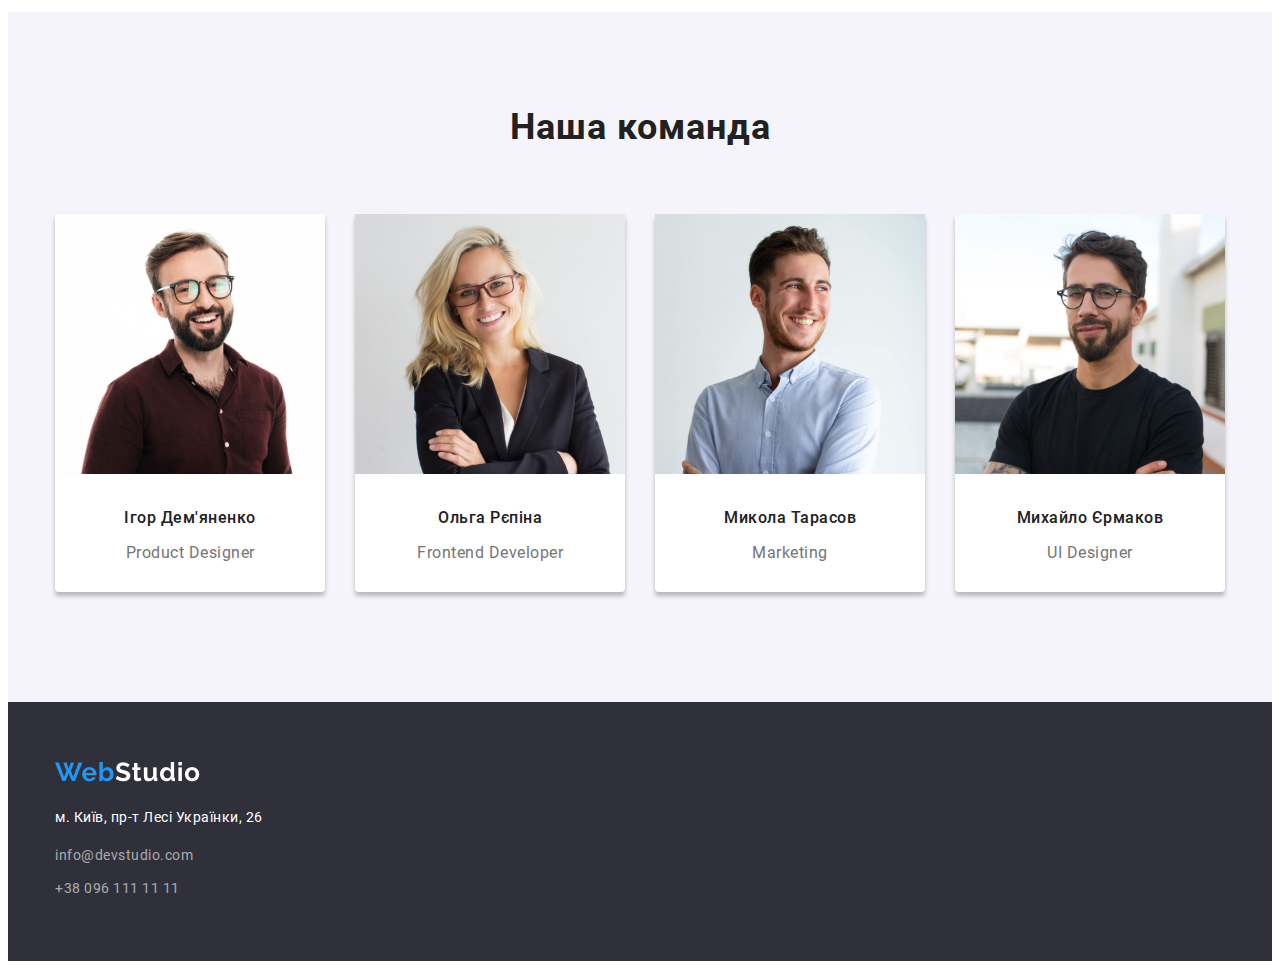
==== commit 99e60973: "fixed again" ====
--- a/index.html
+++ b/index.html
@@ -69,7 +69,7 @@
             <ul class="team-list">
                 <li class="team-item">
                     <figure class="team-wrap">
-                        <img class="team-img" width="270" src="img/igor.jpg" alt="Ігор Дем'яненко, Product Designer">
+                        <img class="team-img" width="270" src="img/igor.designer.jpg" alt="Ігор Дем'яненко, Product Designer">
                         <figcaption class="team-text">
                             <h3 class="team-member-title">Ігор Дем'яненко</h3>
                             <p class="team-member-subtitle">Product Designer</p>
@@ -78,7 +78,7 @@
                 </li>
                 <li class="team-item">
                     <figure class="team-wrap">
-                        <img class="team-img" width="270" src="img/olga.jpg" alt="Ольга Рєпіна, Frontend Developer">
+                        <img class="team-img" width="270" src="img/olge.developer.jpg" alt="Ольга Рєпіна, Frontend Developer">
                         <figcaption class="team-text">
                             <h3 class="team-member-title">Ольга Рєпіна</h3>
                             <p class="team-member-subtitle">Frontend Developer</p>
@@ -88,7 +88,7 @@
                 </li>
                 <li class="team-item">
                     <figure class="team-wrap">
-                        <img class="team-img" width="270" src="img/mykola.jpg" alt="Микола Тарасов, Marketing">                    
+                        <img class="team-img" width="270" src="img/mykola.marketing.jpg" alt="Микола Тарасов, Marketing">                    
                         <figcaption class="team-text">
                             <h3 class="team-member-title">Микола Тарасов</h3>
                             <p class="team-member-subtitle">Marketing</p>
@@ -97,7 +97,7 @@
                 </li>
                 <li class="team-item">
                     <figure class="team-wrap">
-                        <img class="team-img" width="270" src="img/mykhailo.jpg" alt="Михайло Єрмаков, UI Designer">
+                        <img class="team-img" width="270" src="img/mykhailo.designer.jpg" alt="Михайло Єрмаков, UI Designer">
                         <figcaption class="team-text">
                             <h3 class="team-member-title">Михайло Єрмаков</h3>
                             <p class="team-member-subtitle">UI Designer</p>
